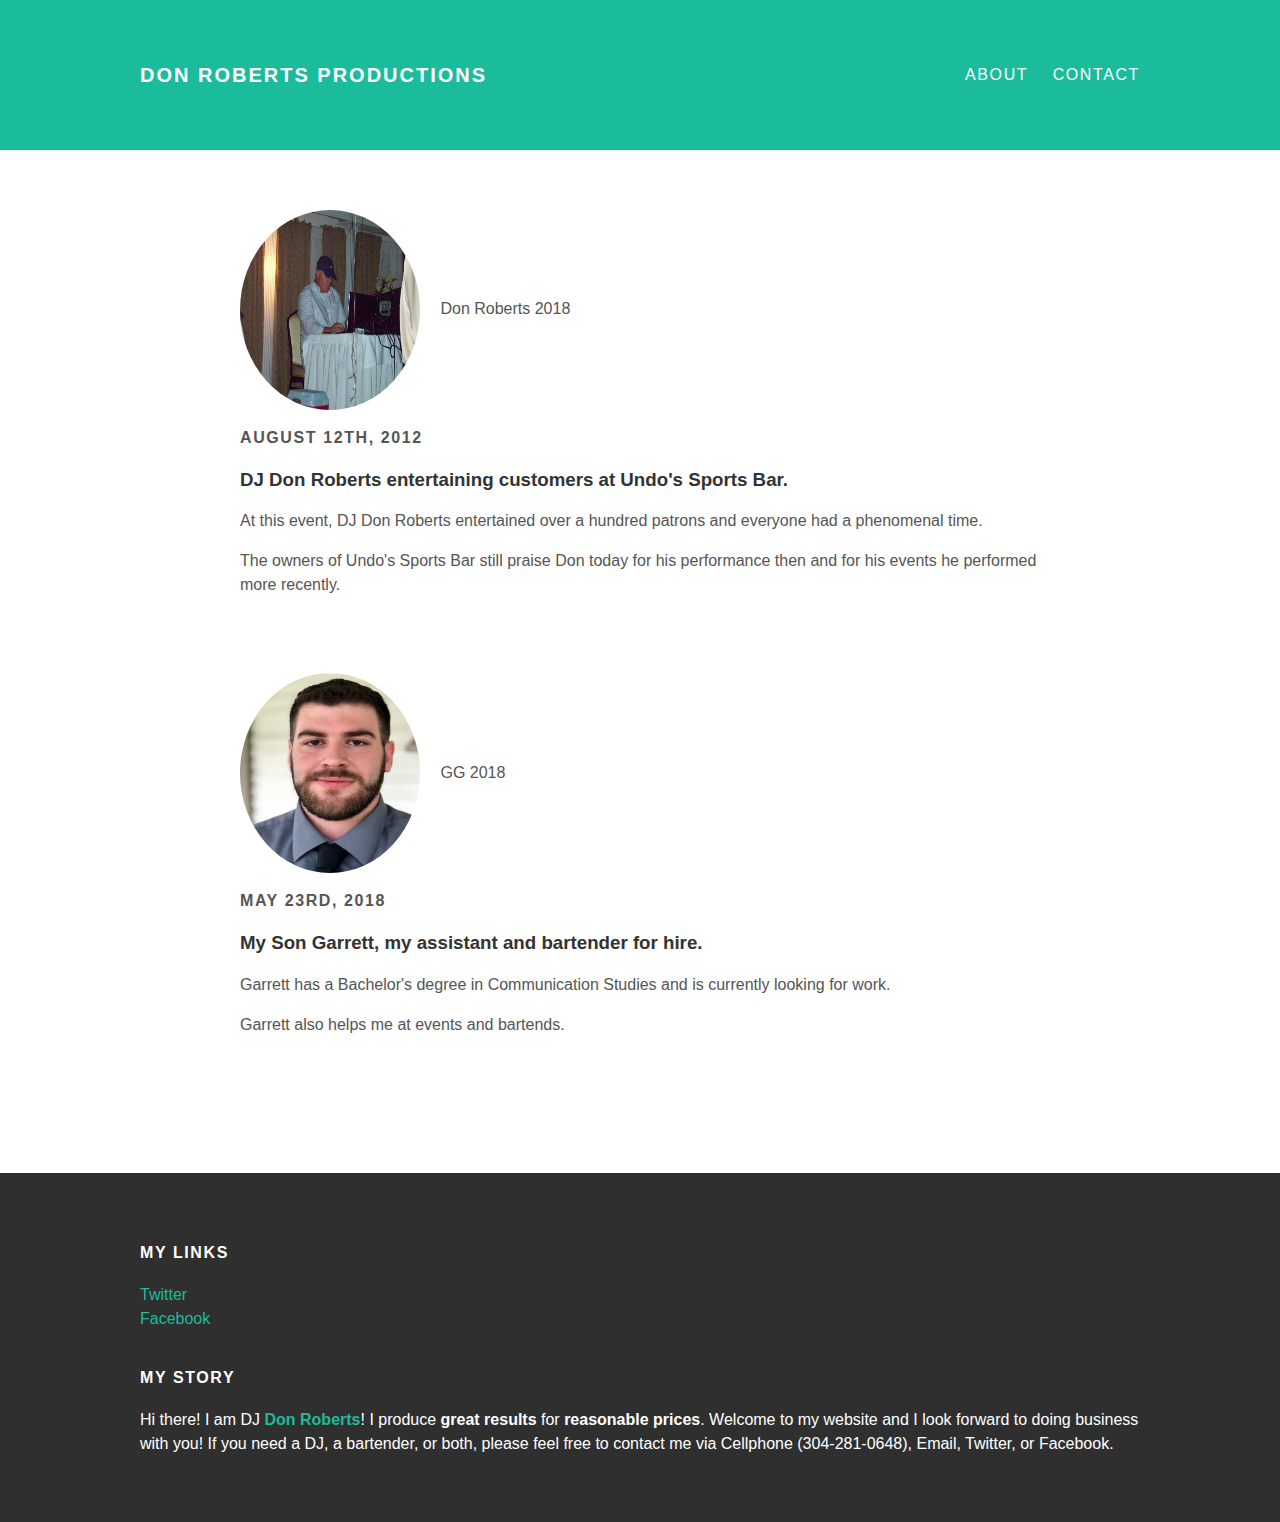
==== index.html @ 4d898246 "Add files via upload" ====
<!doctype.html>
<html>
<head>
  <title>Don Roberts Productions.com</title>
  <link rel="stylesheet"
  type="text/css" href="styles.css">
</head>
<body>
  <div id="header">
  <div class="container">
    <a id="header-title"
    href="index.html">Don Roberts Productions</a>
    <ul id="header-nav">
      <li><a
      href="about.html">About</a></li>
      <li><a
      href="mailto:no4gilbey@comcast.net">Contact</a></li>
    </ul>
  </div>
  </div>
  <div id="content">
  <div class="post-container">
    <div class="post">
      <div class="post-author">
        <img src="me.jpeg" width="250" height="200">
        <span>Don Roberts 2018</span>
      </div>
      <p class="post-date">August 12th, 2012</p>
      <h3 class="post-title">DJ Don Roberts entertaining customers at Undo's Sports Bar.</h3>
      <div class="post-content">
        <p>At this event, DJ Don Roberts entertained over a hundred patrons and everyone had a phenomenal time.</p>
        <p>The owners of Undo's Sports Bar still praise Don today for his performance then and for his events he performed more recently.</p>
      </div>
      <div class="post-container">
        <div class="post">
          <div class="post-author">
            <img src="Garrett.jpg" width="250" height="305">
            <span> GG 2018</span>
          </div>
          <p class="post-date">May 23rd, 2018</p>
          <h3 class="post-title">My Son Garrett, my assistant and bartender for hire.</h3>
          <div class="post-content">
            <p>Garrett has a Bachelor's degree in Communication Studies and is currently looking for work.</p>
            <p>Garrett also helps me at events and bartends.</p>
          </div>
    </div>
  </div>
  </div>
  <div id="footer">
  <div class="container">
    <div class="column">
      <h4>My Links</h4>
      <p>
        <a href="https://twitter.com/g_gilb40">Twitter</a>
        <br>
        <a href="https://facebook.com/people/Donnie-Gilbert-Sr/1764661923">Facebook</a>
      </p>
    </div>
    <div class="column">
      <h4>My Story</h4>
      <p>Hi there! I am DJ <strong><a href="https://facebook.com/people/Donnie-Gilbert-Sr/1764661923">Don Roberts</a></strong>! I produce <strong>great results</strong> for <strong>reasonable prices</strong>. Welcome to my website and I look forward to doing business with you! If you need a DJ, a bartender, or both, please feel free to contact me via Cellphone (304-281-0648), Email, Twitter, or Facebook.</p>
    </div>
  </div>
  </div>
</body>
</html>
---- styles.css ----
@import "url(http://fonts.googleapis.com/css?family=Montserrat:400,700)";
body {
  color: #555;
  margin: 0;
  font-family: 'Montserrat',
  sans-serif;
}
#header {
  background-color: #1abc9c;
  height: 150px;
  line-height: 150px;
}
#header a {
  color: white;
  text-decoration: none;
  text-transform: uppercase;
  letter-spacing: 0.1em;
}
#header a:hover {
  color: #222;
}
#header-title {
  display: block;
  float: left;
  font-size: 20px;
  font-weight: bold;
}
#header-nav {
  display: block;
  float: right;
  margin-top: 0;
}
#header-nav li {
  display: inline;
  padding-left: 20px;
}
.container {
  max-width: 1000px;
  margin: 0 auto;
}
#footer{
  background-color: #2f2f2f;
  padding: 50px 0;
}
#footer h4 {
  color: white;
  text-transform: uppercase;
  letter-spacing: 0.1em;
}
#footer p {
  color: white;
}
a {
  color: #1abc9c;
  text-decoration: none;
}
a:hover {
  color: #F6A623;
}
.column {
  min-width: 300px;
  display: inline-block;
  vertical-align: top;
}
.post, .about {
  max-width: 800px;
  margin: 0 auto;
  padding: 60px 0;
}
.post-author img {
  width: 180px;
  height: 200px;
  vertical-align: middle;
  border-radius: 50%;
}
.post-author span {
  margin-left: 16px;
}
.post-date {
  color: #D2D2D2
  font-size: 14px;
  font-weight: bold;
  text-transform: uppercase;
  letter-spacing: 0.1em;
}
h1, h2, h3, h4 {
  color:#333;
}
p {
  line-height: 1.5;
}
.about {
  text-align: center;
}
.post-container:nth-child(even) {
  background-color: #f2f2f2;
  }
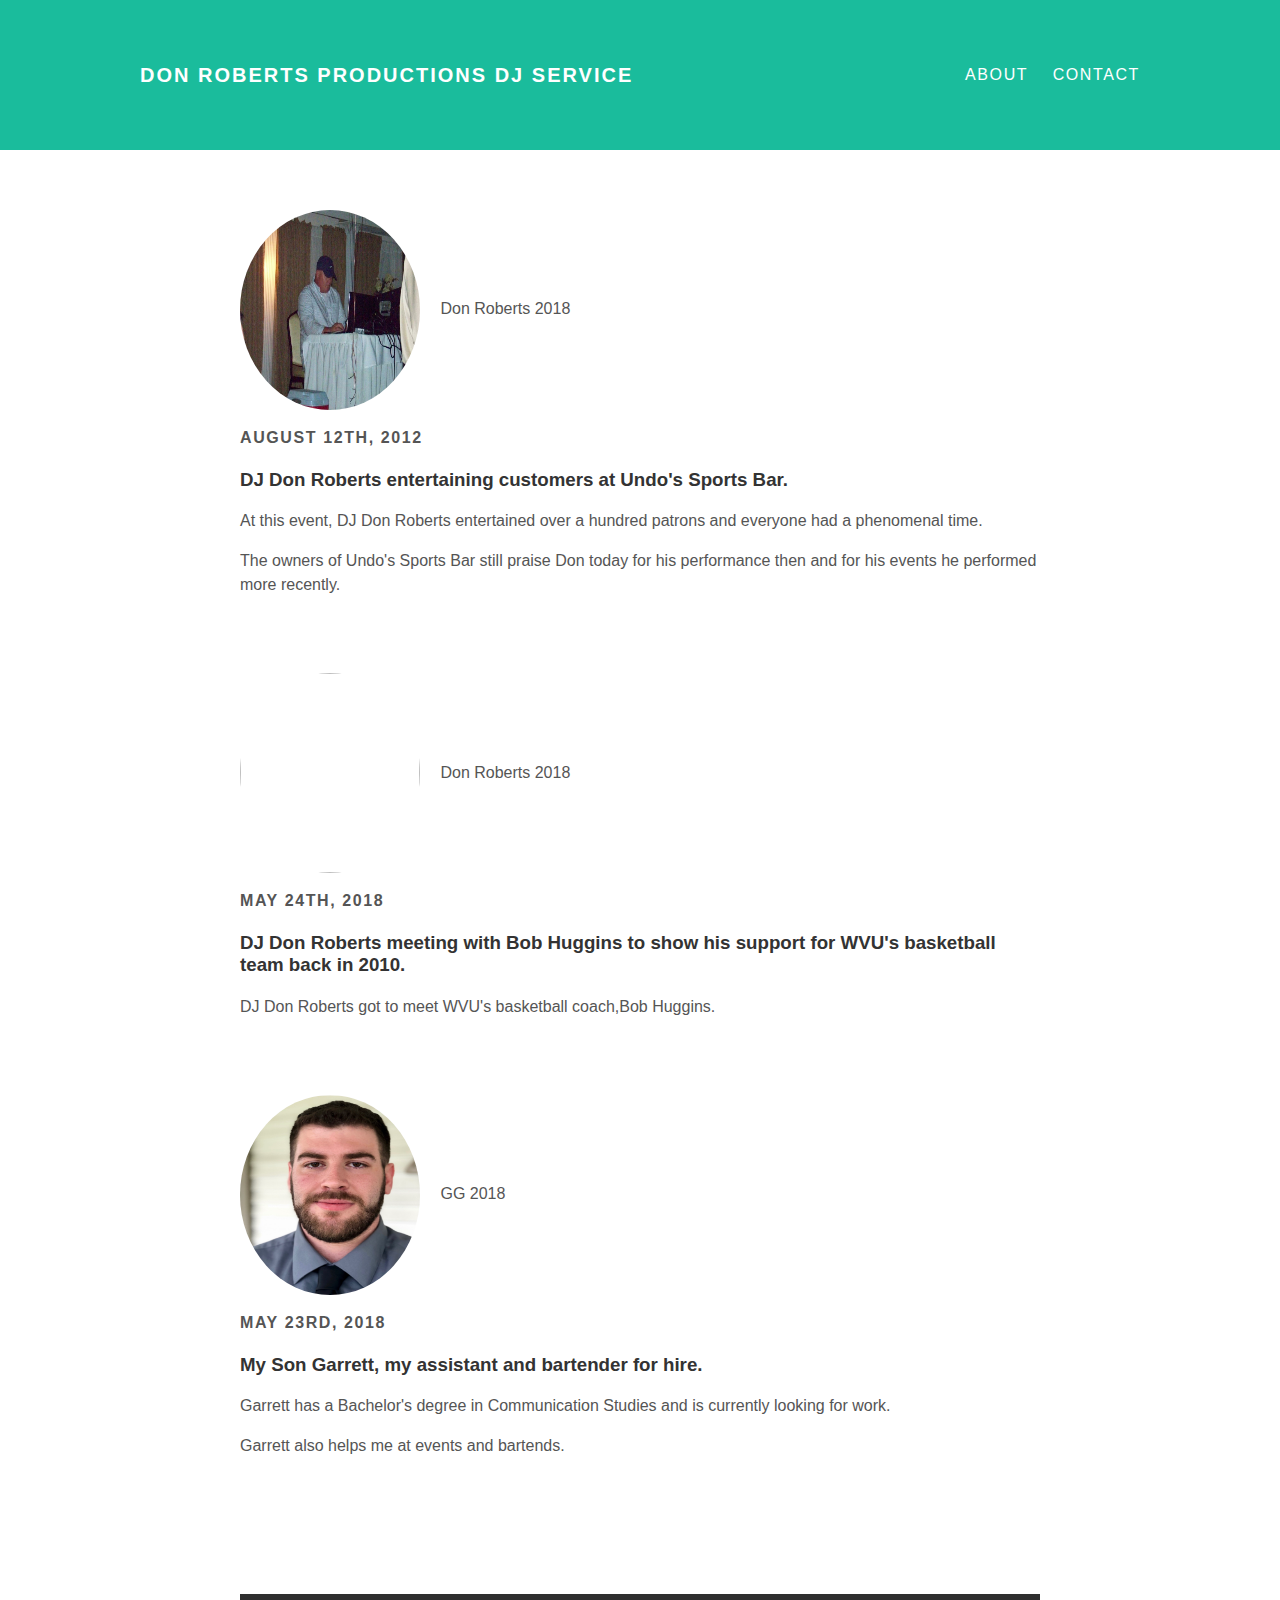
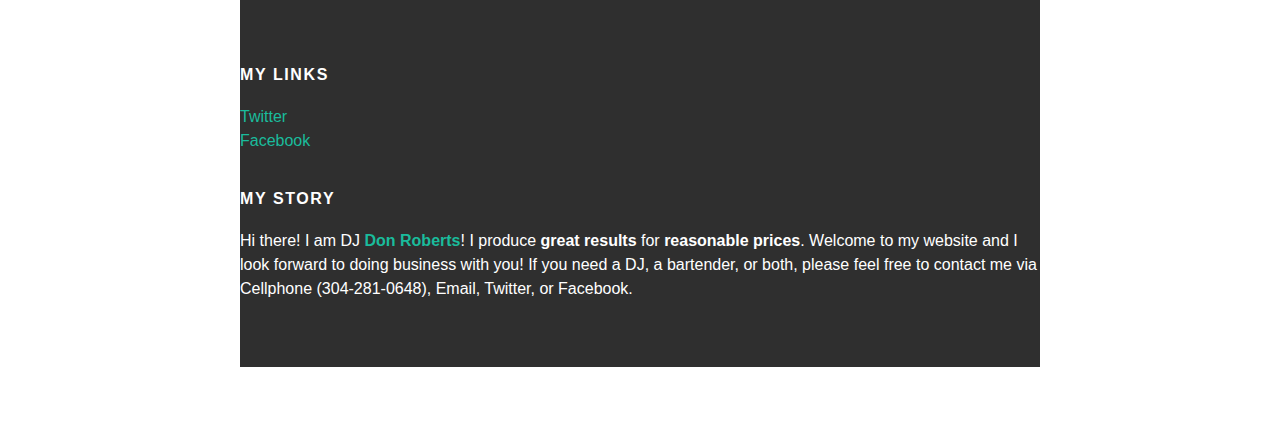
==== commit c4281097: "Update index.html" ====
--- a/index.html
+++ b/index.html
@@ -9,7 +9,7 @@
   <div id="header">
   <div class="container">
     <a id="header-title"
-    href="index.html">Don Roberts Productions</a>
+    href="index.html">Don Roberts Productions DJ Service</a>
     <ul id="header-nav">
       <li><a
       href="about.html">About</a></li>
@@ -30,6 +30,17 @@
       <div class="post-content">
         <p>At this event, DJ Don Roberts entertained over a hundred patrons and everyone had a phenomenal time.</p>
         <p>The owners of Undo's Sports Bar still praise Don today for his performance then and for his events he performed more recently.</p>
+      </div>
+      <div class="post-container">
+    <div class="post">
+      <div class="post-author">
+        <img src="me(2).jpeg" width="250" height="200">
+        <span>Don Roberts 2018</span>
+      </div>
+      <p class="post-date">May 24th, 2018</p>
+      <h3 class="post-title">DJ Don Roberts meeting with Bob Huggins to show his support for WVU's basketball team back in 2010.</h3>
+      <div class="post-content">
+        <p>DJ Don Roberts got to meet WVU's basketball coach,Bob Huggins.</p>
       </div>
       <div class="post-container">
         <div class="post">
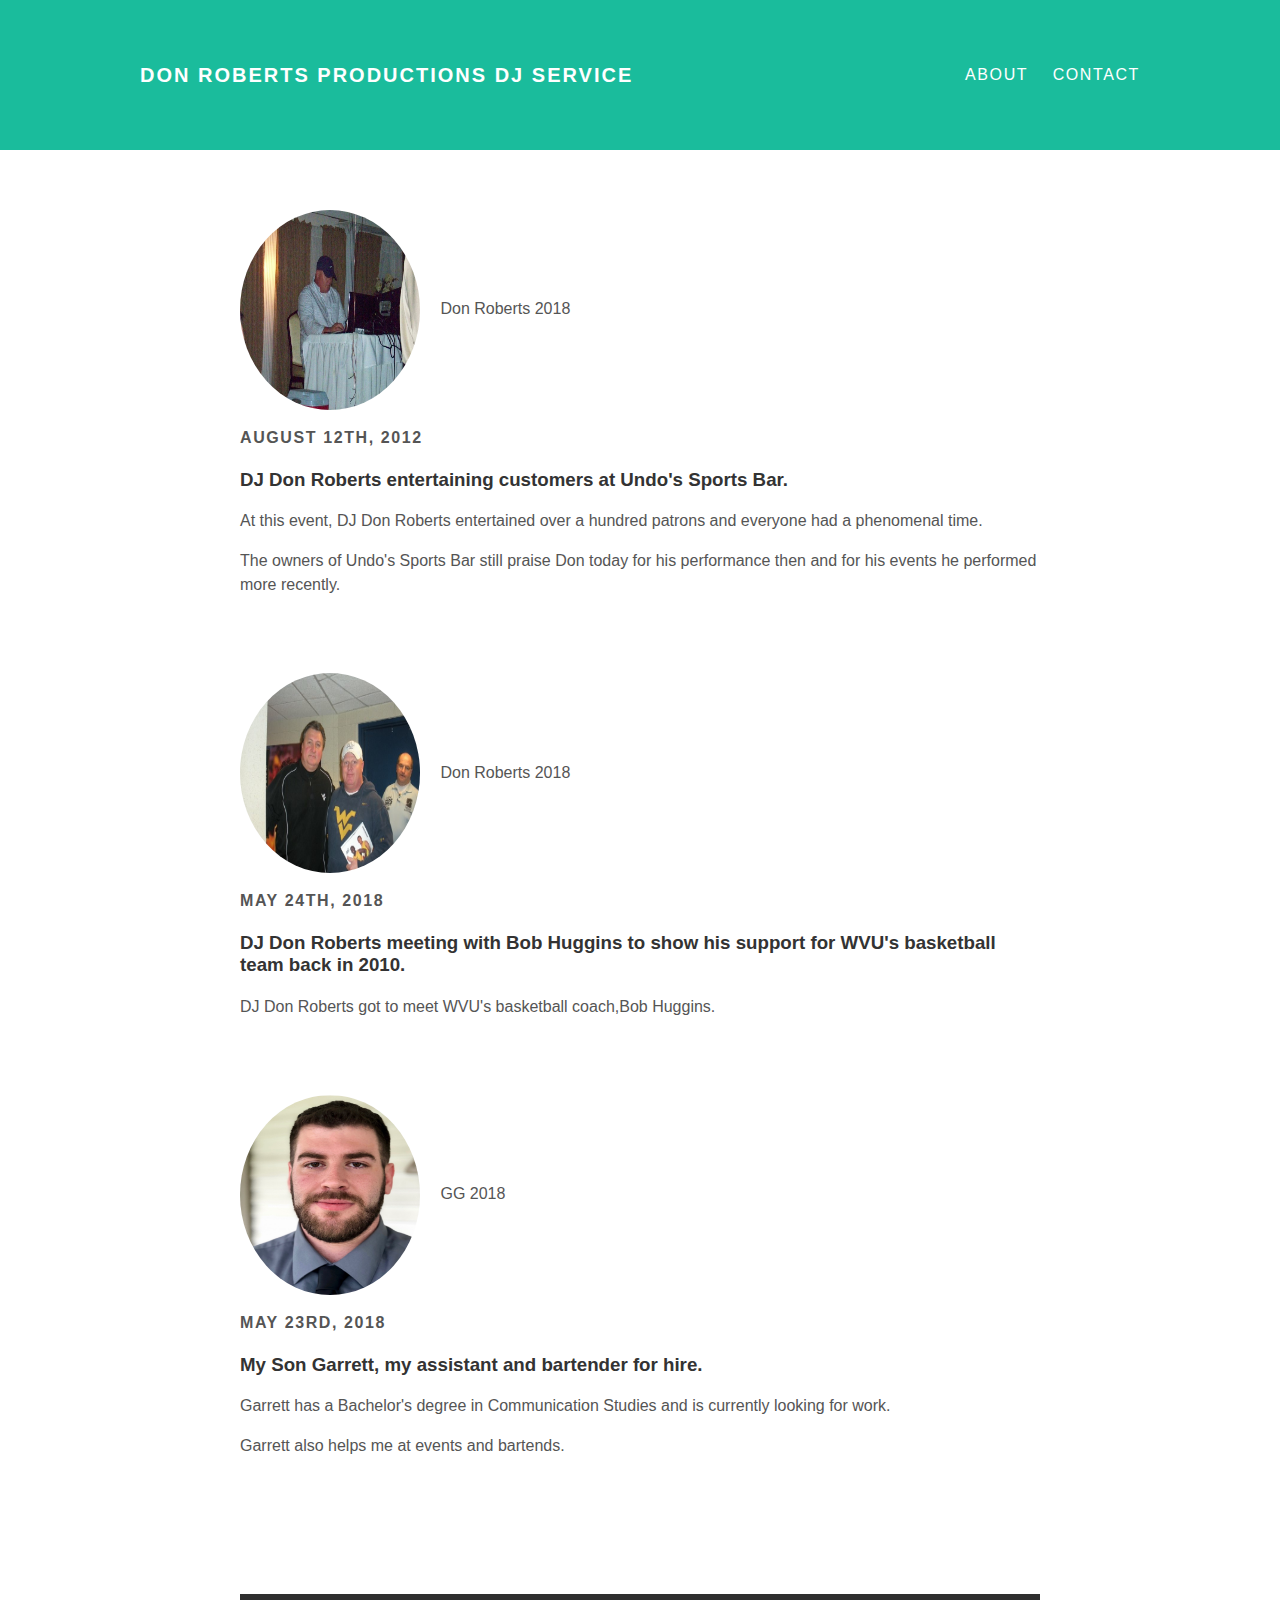
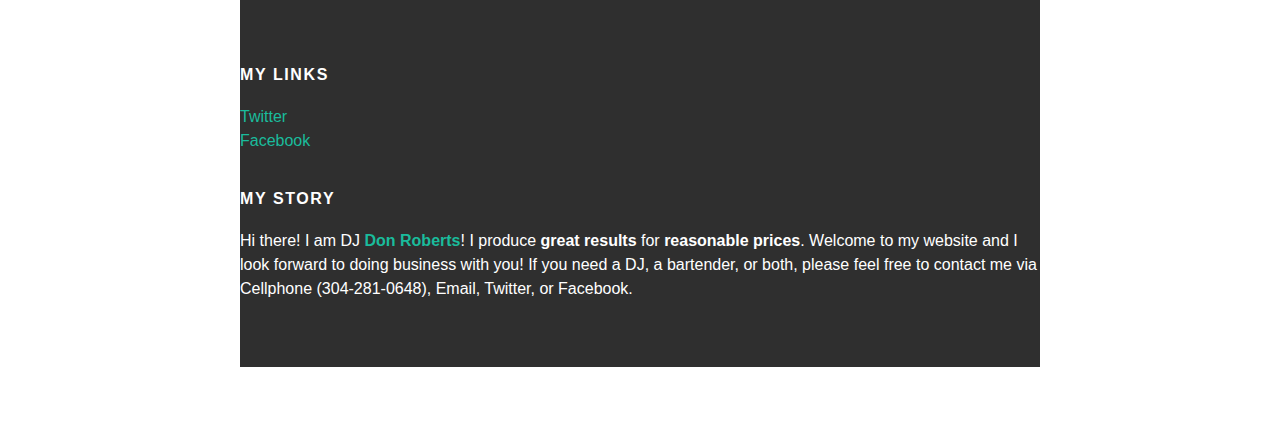
==== commit 3988c5bb: "Update index.html" ====
--- a/index.html
+++ b/index.html
@@ -34,7 +34,7 @@
       <div class="post-container">
     <div class="post">
       <div class="post-author">
-        <img src="me(2).jpeg" width="250" height="200">
+        <img src="bob.jpeg" width="250" height="200">
         <span>Don Roberts 2018</span>
       </div>
       <p class="post-date">May 24th, 2018</p>
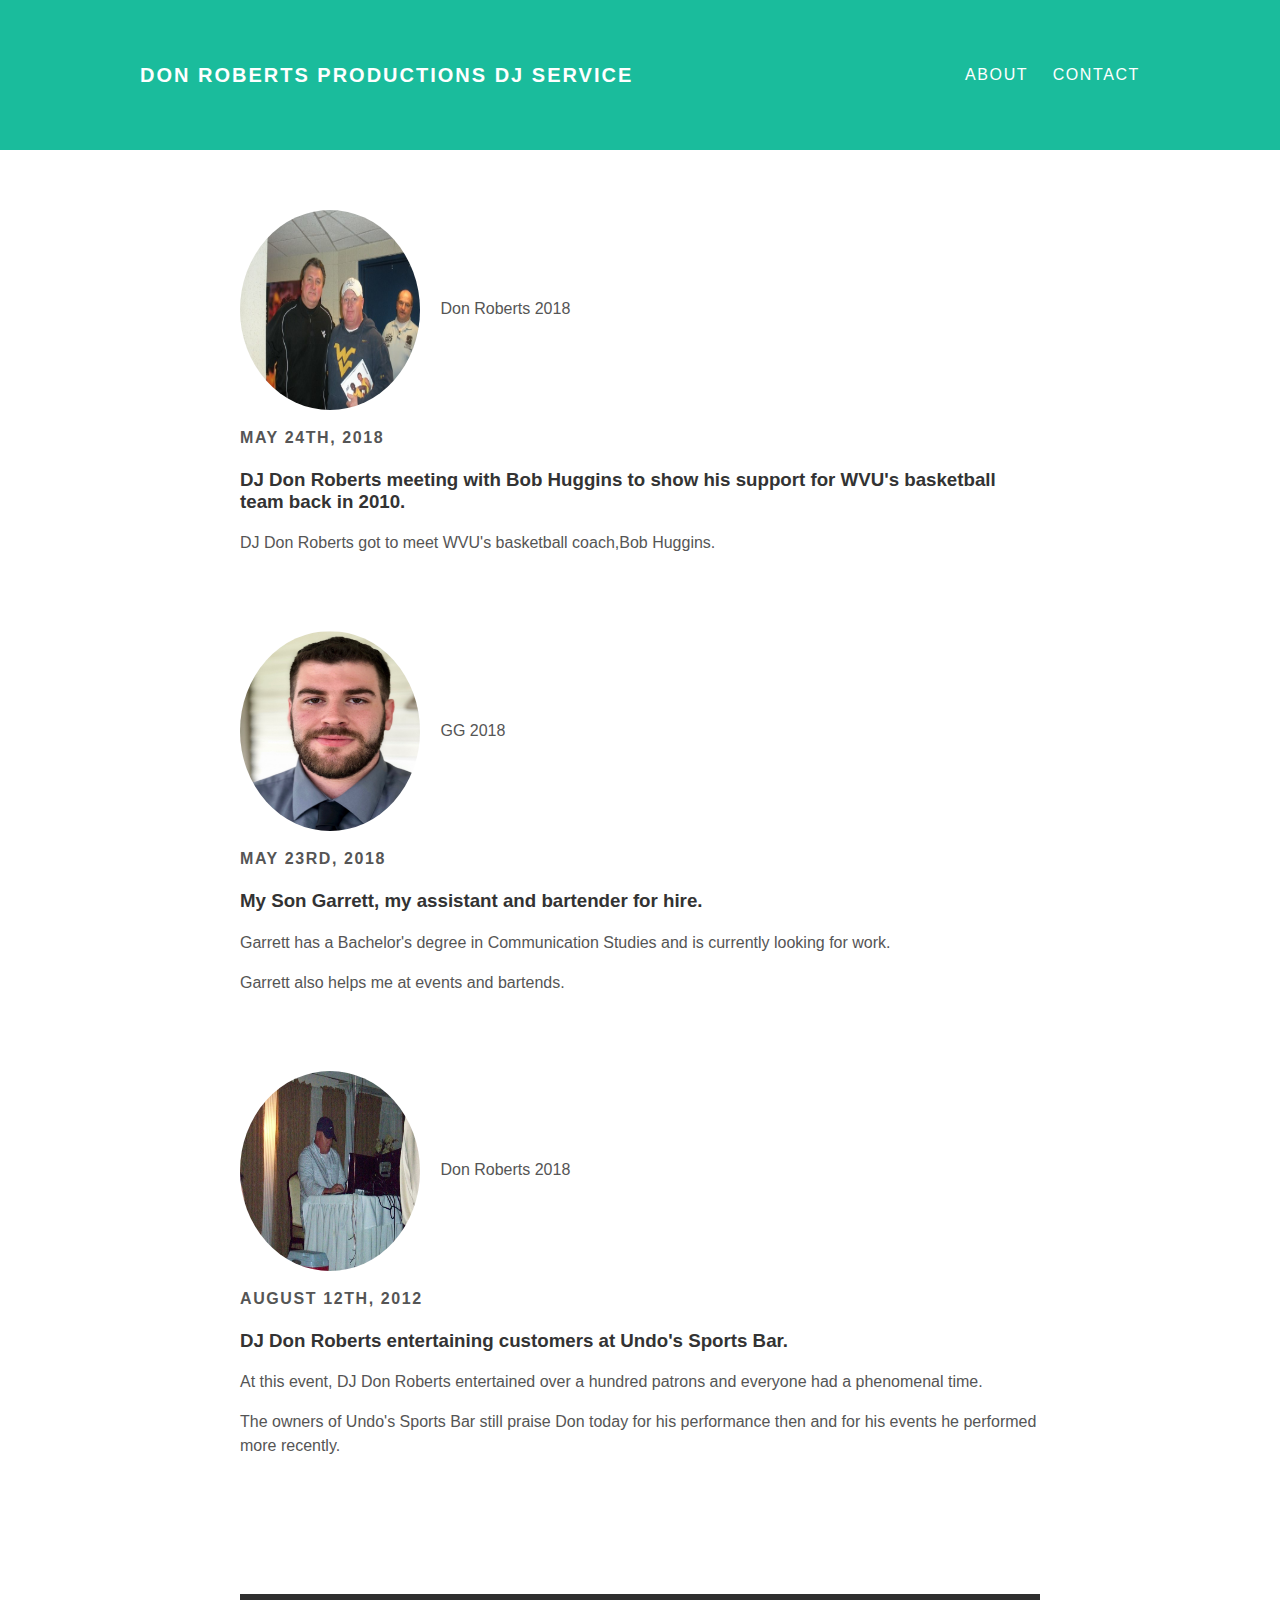
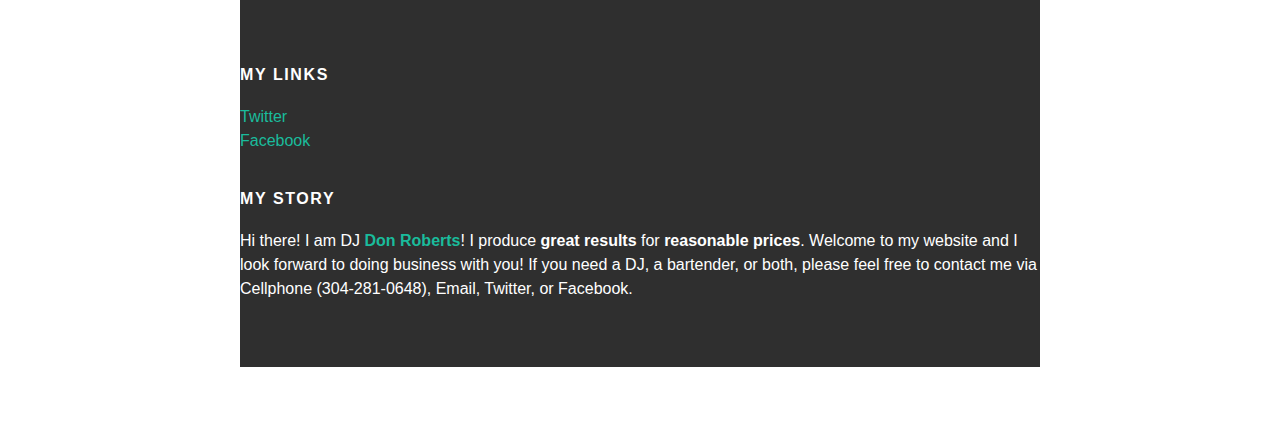
==== commit 68880231: "Update index.html" ====
--- a/index.html
+++ b/index.html
@@ -19,18 +19,6 @@
   </div>
   </div>
   <div id="content">
-  <div class="post-container">
-    <div class="post">
-      <div class="post-author">
-        <img src="me.jpeg" width="250" height="200">
-        <span>Don Roberts 2018</span>
-      </div>
-      <p class="post-date">August 12th, 2012</p>
-      <h3 class="post-title">DJ Don Roberts entertaining customers at Undo's Sports Bar.</h3>
-      <div class="post-content">
-        <p>At this event, DJ Don Roberts entertained over a hundred patrons and everyone had a phenomenal time.</p>
-        <p>The owners of Undo's Sports Bar still praise Don today for his performance then and for his events he performed more recently.</p>
-      </div>
       <div class="post-container">
     <div class="post">
       <div class="post-author">
@@ -54,6 +42,18 @@
             <p>Garrett has a Bachelor's degree in Communication Studies and is currently looking for work.</p>
             <p>Garrett also helps me at events and bartends.</p>
           </div>
+          <div class="post-container">
+    <div class="post">
+      <div class="post-author">
+        <img src="me.jpeg" width="250" height="200">
+        <span>Don Roberts 2018</span>
+      </div>
+      <p class="post-date">August 12th, 2012</p>
+      <h3 class="post-title">DJ Don Roberts entertaining customers at Undo's Sports Bar.</h3>
+      <div class="post-content">
+        <p>At this event, DJ Don Roberts entertained over a hundred patrons and everyone had a phenomenal time.</p>
+        <p>The owners of Undo's Sports Bar still praise Don today for his performance then and for his events he performed more recently.</p>
+      </div>
     </div>
   </div>
   </div>
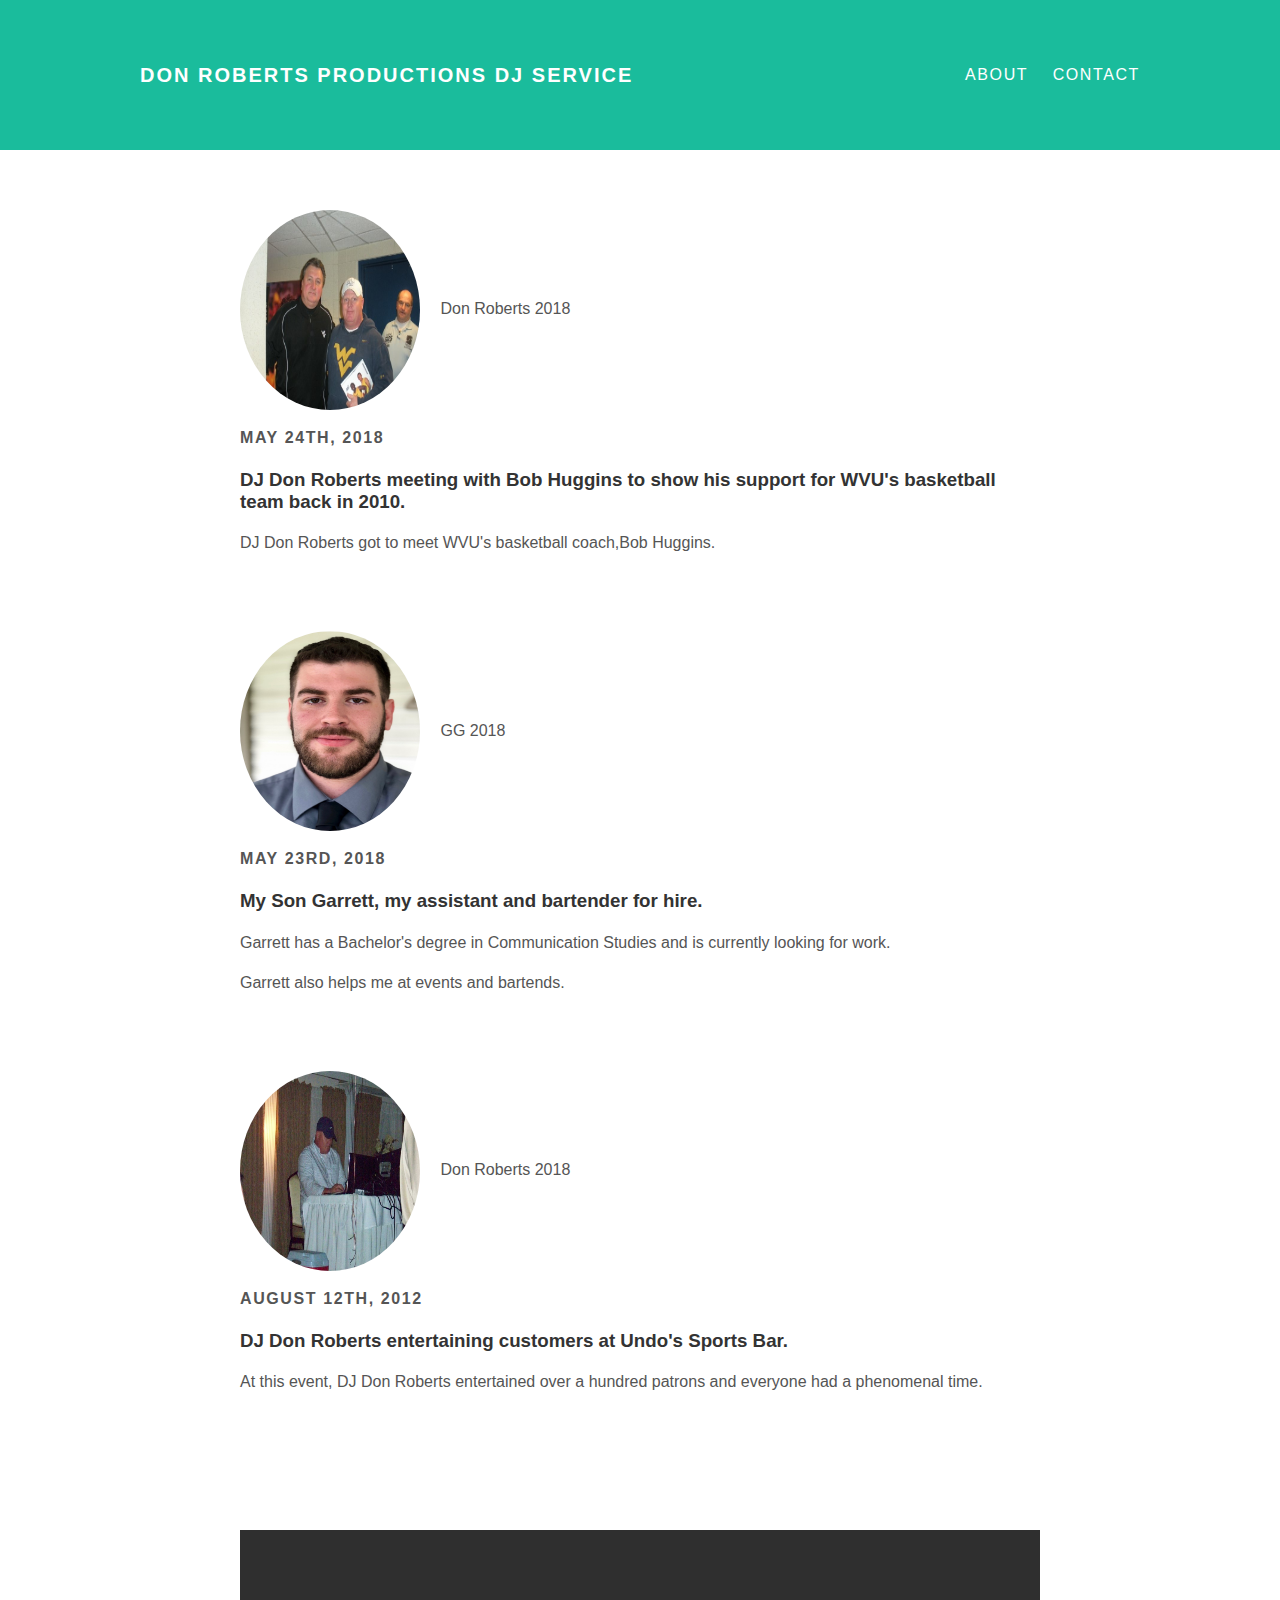
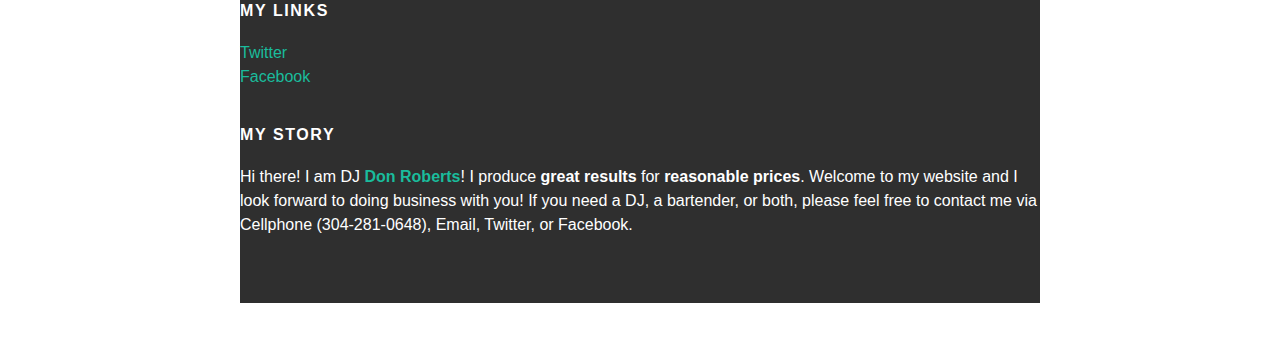
==== commit 0f0b2136: "Update index.html" ====
--- a/index.html
+++ b/index.html
@@ -52,7 +52,6 @@
       <h3 class="post-title">DJ Don Roberts entertaining customers at Undo's Sports Bar.</h3>
       <div class="post-content">
         <p>At this event, DJ Don Roberts entertained over a hundred patrons and everyone had a phenomenal time.</p>
-        <p>The owners of Undo's Sports Bar still praise Don today for his performance then and for his events he performed more recently.</p>
       </div>
     </div>
   </div>
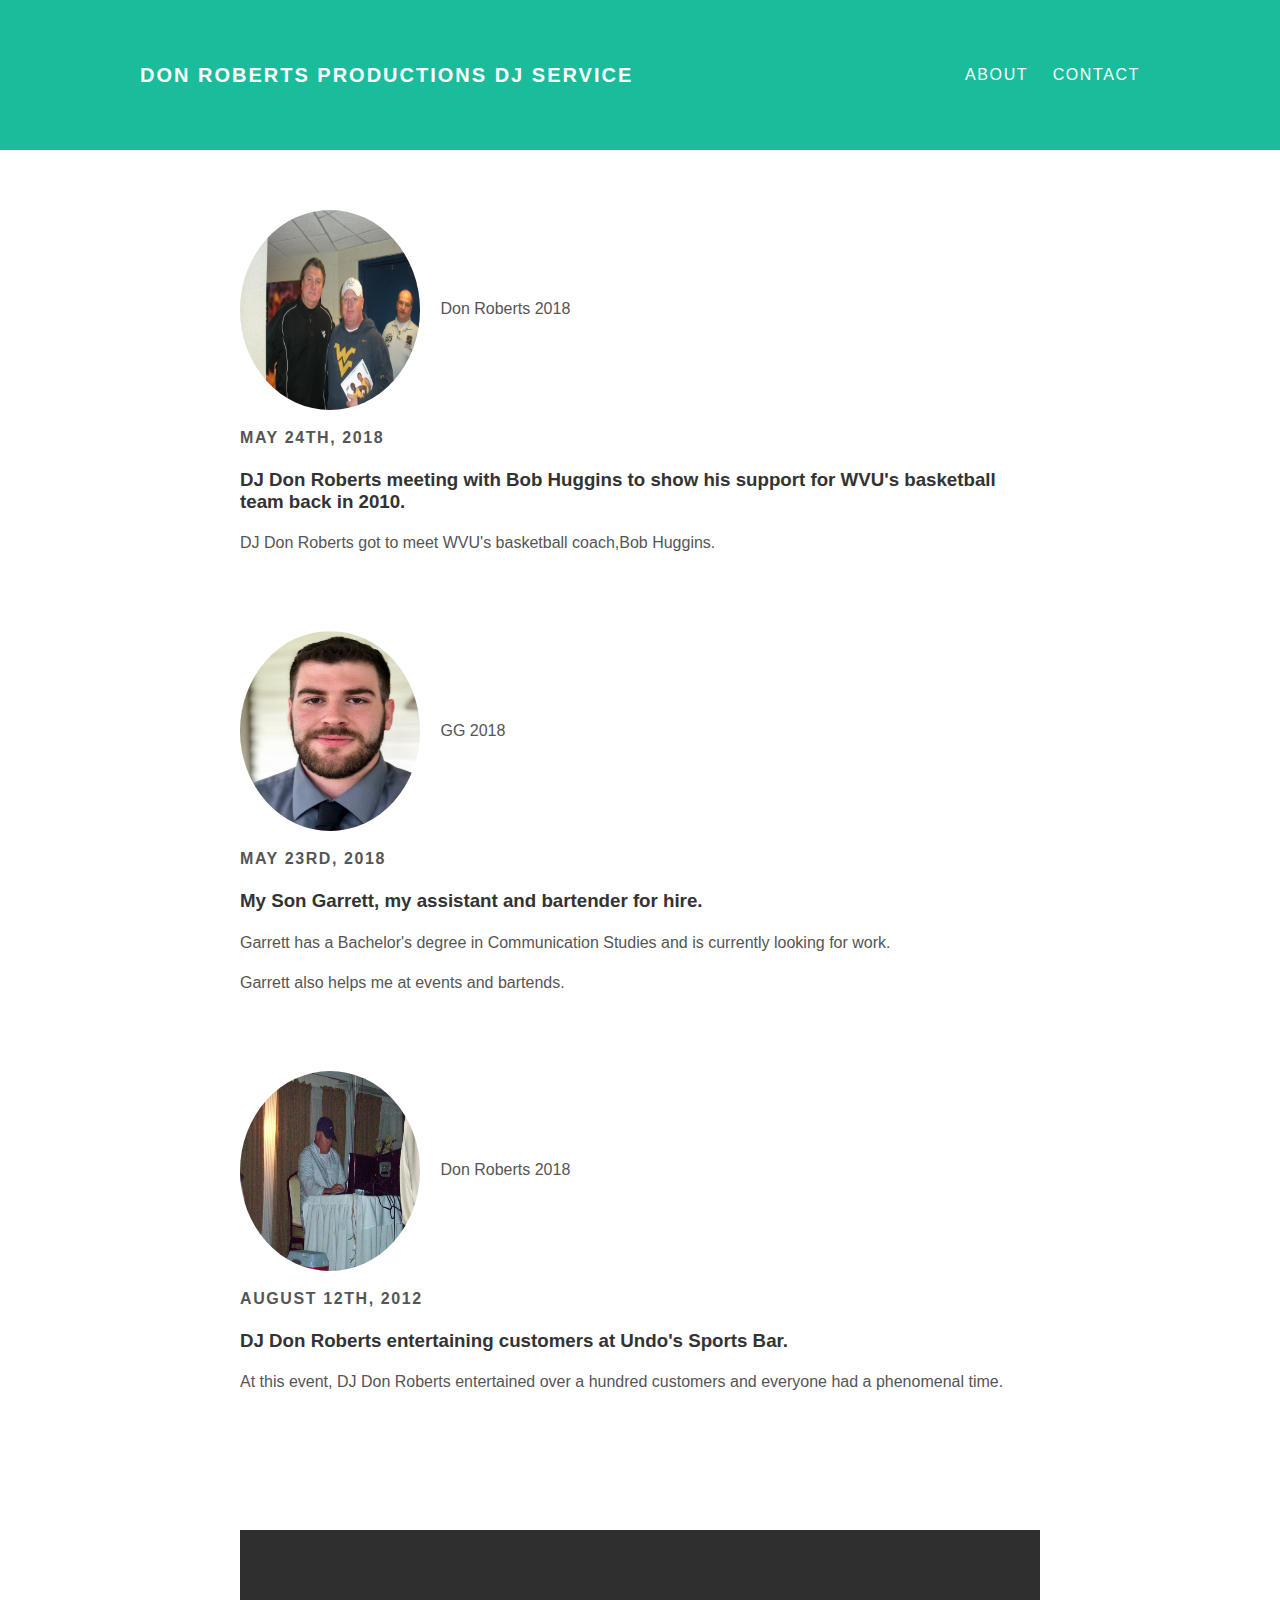
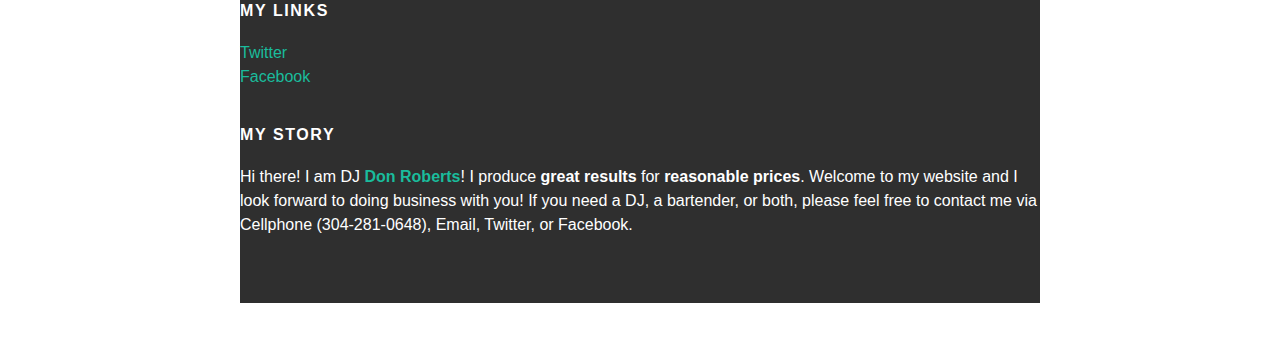
==== commit 2e77d15b: "Update index.html" ====
--- a/index.html
+++ b/index.html
@@ -51,7 +51,7 @@
       <p class="post-date">August 12th, 2012</p>
       <h3 class="post-title">DJ Don Roberts entertaining customers at Undo's Sports Bar.</h3>
       <div class="post-content">
-        <p>At this event, DJ Don Roberts entertained over a hundred patrons and everyone had a phenomenal time.</p>
+        <p>At this event, DJ Don Roberts entertained over a hundred customers and everyone had a phenomenal time.</p>
       </div>
     </div>
   </div>
